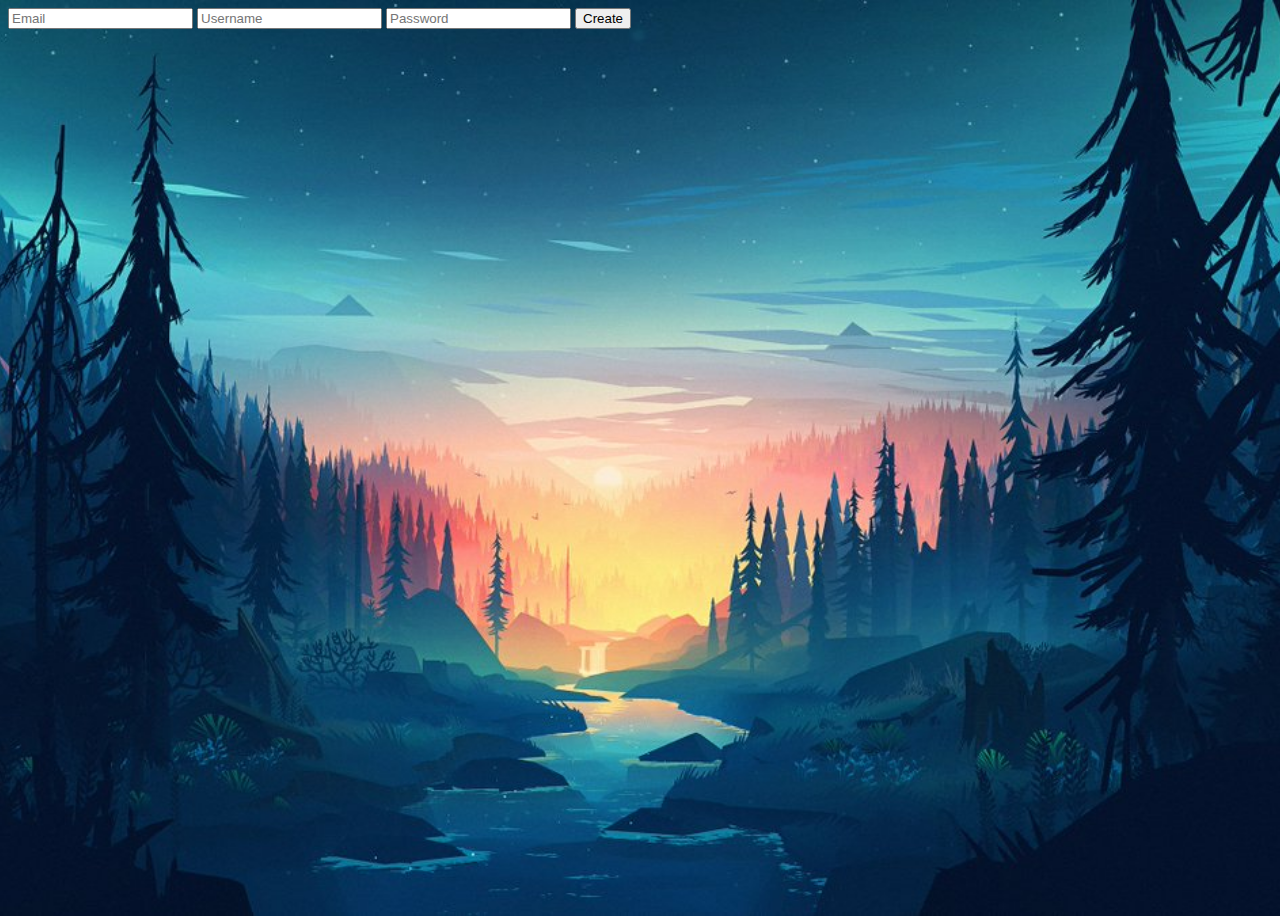
==== index.html @ 46404d7a "1st commit" ====
<!DOCTYPE html>
<html lang="en">
<head>
    <meta charset="UTF-8">
    <title>Login and Registration</title>
        <link rel="stylesheet" href="style.css">
</head>
<body>
    <div class="login-page">
    <div class="form">
        <form class="register-form">
            <input type="text" placeholder="Email"/>
            <input type="text" placeholder="Username"/>
            <input type="text" placeholder="Password"/>
            <button>Create</button>


        </form>


    </div>
    </div>
</body>
</html>
---- style.css ----
body{
    background-image: url(loginbg.jpg);
    height: 100vh;
    background-size: cover;
    background-position: center;
}
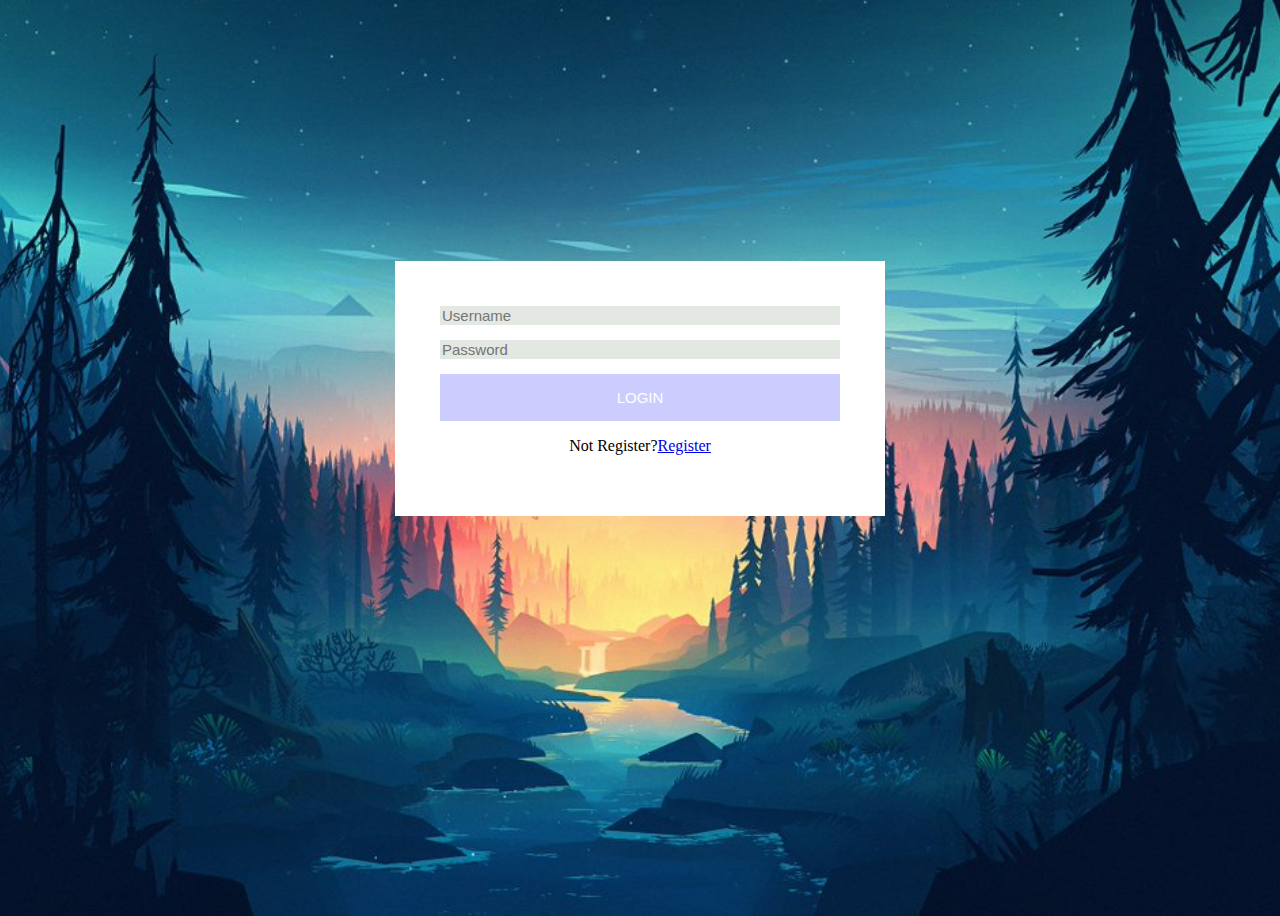
==== commit 6944aadf: "login and register page" ====
--- a/index.html
+++ b/index.html
@@ -11,14 +11,32 @@
         <form class="register-form">
             <input type="text" placeholder="Email"/>
             <input type="text" placeholder="Username"/>
-            <input type="text" placeholder="Password"/>
+            <input type="password" placeholder="Password"/>
             <button>Create</button>
-
+            <p class="message">Already Registered? <a href="#">Login</a>
+            </p>
 
         </form>
 
+        <form class="login-form">
+            <input type="text" placeholder="Username"/>
+            <input type="password" placeholder="Password"/>
+            <button>Login</button>
+            <p class="message">Not Register?<a href="#">Register</a></p>
+
+        </form>
 
     </div>
     </div>
+
+    <script src='https://code.jquery.com/jquery-3.3.1.min.js'> </script>
+
+    <script>
+        $('.message').click(function() {
+        $('form').animate({height: "toggle", opacity: "toggle"}, "slow");
+        });
+    </script>
+
 </body>
+
 </html>--- a/style.css
+++ b/style.css
@@ -3,4 +3,63 @@
     height: 100vh;
     background-size: cover;
     background-position: center;
+}
+
+.login-page {
+    widteh: 400px;
+    padding: 20% 0 0;
+    margin auto;
+}
+
+.form {
+    position: relative;
+    z-index: 1;
+    background: #ffffff;
+    max-width: 400px;
+    margin: 0 auto 100px;
+    padding: 45px;
+    text-align: center;
+}
+
+/* set registration performance */
+.form input {
+    font-family: "Roboto", sans-serif;
+    outline: 1;
+    background: #e3e8e3;
+    width: 100%;
+    margin: 0 0 15px;
+    padding 15px;
+    border: 0;
+    box-sizing: border-box;
+    font-size: 15px;
+}
+
+/* set create button performance */
+.form button {
+    font-family: "Roboto", sans-serif;
+    text-transform: uppercase;
+    outline: 0;
+    background: #ccccff;
+    width: 100%;
+    border: 0;
+    padding: 15px;
+    color: #ffffff;
+    font-size: 15px;
+    cursor: pointer;
+}
+
+/* set color when mouse on the button */
+.form button:hover, .form button:active{
+    background: #00ff00;
+}
+
+.form message{
+    margin: 15px 0 0;
+    color: aliceblue;
+    font-size: 12px;
+}
+
+
+.form .register-form {
+    display: none;
 }